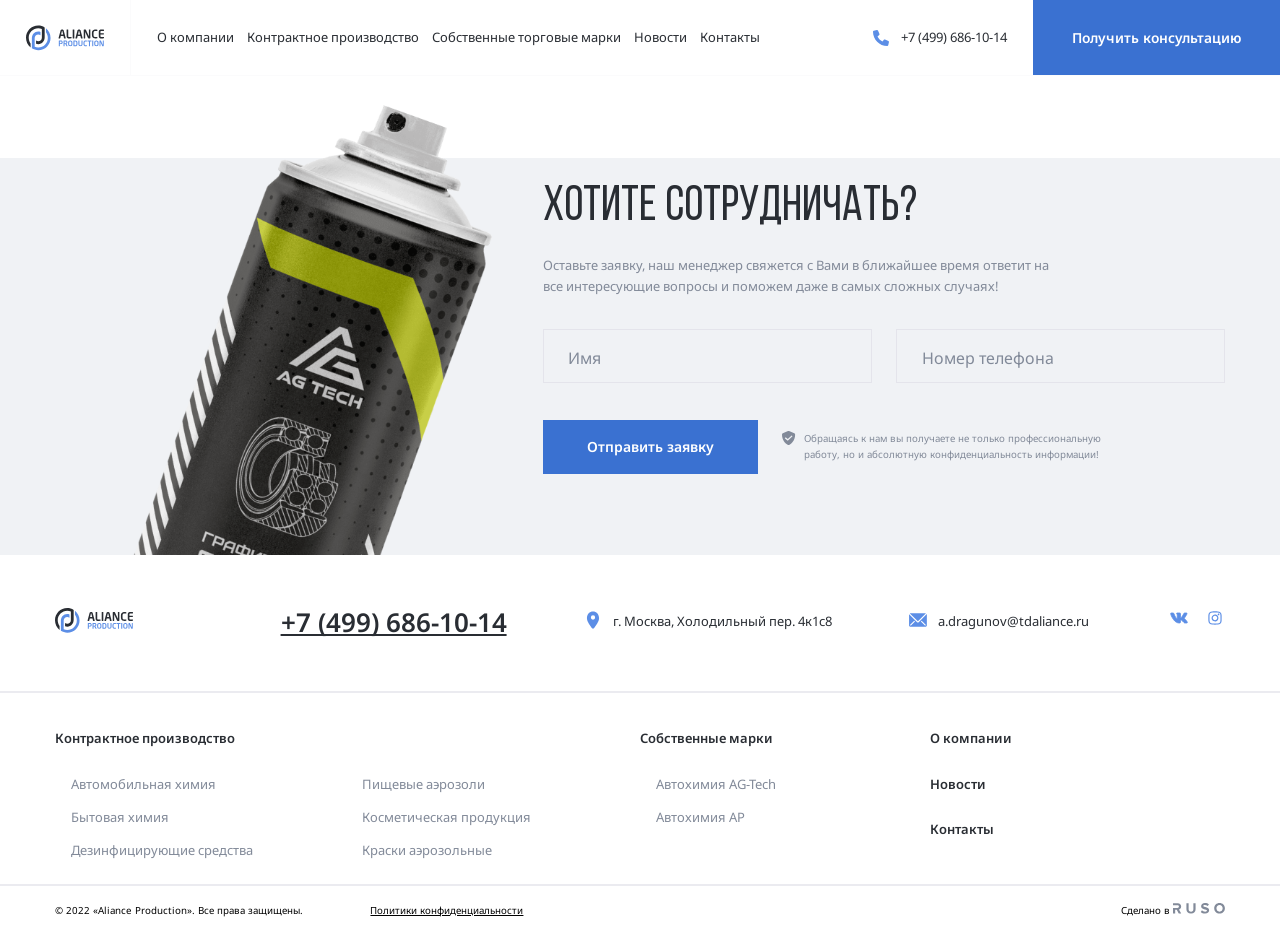
==== about.html @ 82297376 "add: about html" ====
<!DOCTYPE html>
<html lang="ru">
  <head>
    <meta charset="UTF-8" />
    <meta name="viewport" content="width=device-width, initial-scale=1.0" />
    <link rel="preconnect" href="https://fonts.googleapis.com" />
    <link rel="preconnect" href="https://fonts.gstatic.com" crossorigin />
    <link
      href="https://fonts.googleapis.com/css2?family=Noto+Sans:ital,wght@0,100..900;1,100..900&display=swap"
      rel="stylesheet"
    />
    <link rel="stylesheet" href="./css/swiper-bundle.min.css" />
    <link rel="stylesheet" href="./css/normalize.css" />
    <link rel="stylesheet" href="./css/style.css" />
    <title>О компании - Aliance Production</title>
  </head>
  <body>
    <div class="mobile-menu">
      <ul class="mobile-menu-nav">
        <li class="mobile-menu-nav-item">
          <a href="#" class="mobile-menu-link">О компании</a>
        </li>
        <li class="mobile-menu-nav-item">
          <a href="#" class="mobile-menu-link">Контрактное производство</a>
          <ul class="mobile-submenu">
            <li class="mobile-submenu-item">
              <a class="mobile-submenu-link" href="#">Автомобильная химия</a>
            </li>
            <li class="mobile-submenu-item">
              <a class="mobile-submenu-link" href="#">Бытовая химия</a>
            </li>
            <li class="mobile-submenu-item">
              <a class="mobile-submenu-link" href="#"
                >Дезинфицирующие средства</a
              >
            </li>
            <li class="mobile-submenu-item">
              <a class="mobile-submenu-link" href="#">Пищевые аэрозоли</a>
            </li>
            <li class="mobile-submenu-item">
              <a class="mobile-submenu-link" href="#"
                >Косметическая продукция</a
              >
            </li>
            <li class="mobile-submenu-item">
              <a class="mobile-submenu-link" href="#">Краски аэрозольные</a>
            </li>
          </ul>
        </li>
        <li class="mobile-menu-nav-item">
          <a href="#" class="mobile-menu-link">Собственные торговые марки</a>
          <ul class="mobile-submenu">
            <li class="mobile-submenu-item">
              <a class="mobile-submenu-link" href="#">Автохимия AG-Tech</a>
            </li>
            <li class="mobile-submenu-item">
              <a class="mobile-submenu-link" href="#">Автохимия AP</a>
            </li>
          </ul>
        </li>
        <li class="mobile-menu-nav-item">
          <a href="#" class="mobile-menu-link">Новости</a>
        </li>
        <li class="mobile-menu-nav-item">
          <a href="#" class="mobile-menu-link">Контакты</a>
        </li>
      </ul>
      <a href="tel:+74996861014" class="mobile-phone">+7 (499) 686-10-14</a>
      <div class="mobile-info">
        <svg class="phone-icon" width="24" height="24">
          <use xlink:href="./img/sprite.svg#PlacemarkFill"></use>
        </svg>
        <address class="mobile-info-address">
          г. Москва, Холодильный пер. 4к1с8
        </address>
      </div>
      <div class="mobile-info">
        <svg class="phone-icon" width="24" height="24">
          <use xlink:href="./img/sprite.svg#EmailSolid"></use>
        </svg>
        <a href="mailto:a.dragunov@tdaliance.ru" class="mobile-info-email">
          a.dragunov@tdaliance.ru
        </a>
      </div>
      <div class="mobile-social">
        <a href="#"
          ><svg class="phone-icon" width="24" height="24">
            <use xlink:href="./img/sprite.svg#vk"></use>
          </svg>
        </a>
        <a href="#"
          ><svg class="phone-icon" width="24" height="24">
            <use xlink:href="./img/sprite.svg#instagram"></use>
          </svg>
        </a>
      </div>
    </div>
    <nav class="navbar navbar-light">
      <a href="#" class="mobile-menu-toggle">
        <div class="mobile-menu-line"></div>
        <div class="mobile-menu-line"></div>
        <div class="mobile-menu-line"></div>
      </a>
      <a href="./" class="header-logo">
        <svg class="logo-svg logo-light">
          <use href="./img/sprite.svg#logo-light"></use>
        </svg>
        <svg class="logo-svg logo-dark">
          <use href="./img/sprite.svg#logo"></use>
        </svg>
      </a>
      <ul class="header-nav">
        <li class="header-nav-item">
          <a href="/about.html" class="header-nav-link">О компании</a>
        </li>
        <li class="header-nav-item">
          <a href="#" class="header-nav-link">Контрактное производство</a>
        </li>
        <li class="header-nav-item">
          <a href="#" class="header-nav-link">Собственные торговые марки</a>
        </li>
        <li class="header-nav-item">
          <a href="#" class="header-nav-link">Новости</a>
        </li>
        <li class="header-nav-item">
          <a href="#" class="header-nav-link">Контакты</a>
        </li>
      </ul>
      <div class="header-phone">
        <svg class="phone-icon" width="24" height="24">
          <use xlink:href="./img/sprite.svg#phone"></use>
        </svg>
        <a href="tel:+74996861014" class="header-phone-link"
          >+7 (499) 686-10-14</a
        >
      </div>
      <!-- /.header-phone -->
      <button class="navbar-button button" data-toggle="modal">
        <svg class="button-icon" width="24" height="24">
          <use xlink:href="./img/sprite.svg#phone"></use>
        </svg>
        <span class="button-text">Получить консультацию</span>
      </button>
    </nav>
    <!-- /.navbar -->
    <section class="cta">
      <div class="bg-grey section-cta">
        <img src="./img/cta.png" alt="spray" class="cta-image" />
        <div class="cta-form-wrapper container">
          <form action="#" class="cta-form">
            <h2 class="section-title cta-form-title">Хотите сотрудничать?</h2>
            <p class="cta-form-text">
              Оставьте заявку, наш менеджер свяжется с Вами в ближайшее время
              ответит на все интересующие вопросы и поможем даже в самых сложных
              случаях!
            </p>
            <div class="input-group-wrapper">
              <div class="input-group">
                <input
                  id="user-name"
                  type="text"
                  class="input"
                  placeholder=" "
                />
                <label class="input-group-label" for="user-name">Имя</label>
              </div>
              <div class="input-group">
                <input
                  id="user-phone"
                  type="tel"
                  class="input"
                  placeholder=" "
                />
                <label class="input-group-label" for="user-phone"
                  >Номер телефона</label
                >
              </div>
            </div>
            <!-- /.input-group-wrapper -->
            <div class="cta-form-footer">
              <button type="submit" class="button cta-form-button">
                Отправить заявку
              </button>
              <div class="notify">
                <svg class="notify-icon" width="14" height="14">
                  <use xlink:href="./img/sprite.svg#shield"></use>
                </svg>
                <p class="notify-text">
                  Обращаясь к нам вы получаете не только профессиональную
                  работу, но и абсолютную конфиденциальность информации!
                </p>
              </div>
            </div>
            <!-- /.cta-form-footer -->
          </form>
        </div>
        <!-- /.cta-form-wrapper -->
      </div>
    </section>
    <footer class="footer">
      <div class="container">
        <div class="footer-top">
          <svg class="logo-svg footer-logo">
            <use href="./img/sprite.svg#logo"></use>
          </svg>
          <a href="tel:+74996861014" class="footer-phone">+7 (499) 686-10-14</a>
          <div class="footer-info">
            <svg class="phone-icon" width="20" height="20">
              <use xlink:href="./img/sprite.svg#PlacemarkFill"></use>
            </svg>
            <address class="footer-info-address">
              г. Москва, Холодильный пер. 4к1с8
            </address>
          </div>
          <div class="footer-info">
            <svg class="phone-icon" width="20" height="20">
              <use xlink:href="./img/sprite.svg#EmailSolid"></use>
            </svg>
            <a href="mailto:a.dragunov@tdaliance.ru" class="footer-info-email">
              a.dragunov@tdaliance.ru
            </a>
          </div>
          <div class="footer-social">
            <a href="#" class="footer-social-link">
              <svg class="footer-social-icon" width="20" height="20">
                <use xlink:href="./img/sprite.svg#vk"></use>
              </svg>
            </a>
            <a href="#" class="footer-social-link">
              <svg class="footer-social-icon" width="20" height="20">
                <use xlink:href="./img/sprite.svg#instagram"></use>
              </svg>
            </a>
          </div>
        </div>
      </div>
      <hr color="#ebebf0" class="footer-separator" />
      <div class="container">
        <div class="footer-bottom">
          <div class="footer-menu-wrapper">
            <h2 class="footer-menu-title">Контрактное производство</h2>
            <ul class="footer-menu-list footer-menu-column-2">
              <li class="footer-menu-item">
                <a href="#" class="footer-menu-link">Автомобильная химия</a>
              </li>
              <li class="footer-menu-item">
                <a href="#" class="footer-menu-link">Бытовая химия</a>
              </li>
              <li class="footer-menu-item">
                <a href="#" class="footer-menu-link"
                  >Дезинфицирующие средства</a
                >
              </li>
              <li class="footer-menu-item">
                <a href="#" class="footer-menu-link">Пищевые аэрозоли</a>
              </li>
              <li class="footer-menu-item">
                <a href="#" class="footer-menu-link">Косметическая продукция</a>
              </li>
              <li class="footer-menu-item">
                <a href="#" class="footer-menu-link">Краски аэрозольные</a>
              </li>
            </ul>
          </div>
          <!-- /.footer-menu-wrapper -->
          <div class="footer-menu-wrapper">
            <h2 class="footer-menu-title">Собственные марки</h2>
            <ul class="footer-menu-list">
              <li class="footer-menu-item">
                <a href="#" class="footer-menu-link">Автохимия AG-Tech</a>
              </li>
              <li class="footer-menu-item">
                <a href="#" class="footer-menu-link">Автохимия AP</a>
              </li>
            </ul>
          </div>
          <!-- /.footer-menu-wrapper -->
          <div class="footer-menu-wrapper">
            <ul class="footer-menu-list">
              <li class="footer-menu-item">
                <a href="#" class="footer-menu-link footer-menu-link-bold"
                  >О компании</a
                >
              </li>
              <li class="footer-menu-item">
                <a href="#" class="footer-menu-link footer-menu-link-bold"
                  >Новости</a
                >
              </li>
              <li class="footer-menu-item">
                <a href="#" class="footer-menu-link footer-menu-link-bold"
                  >Контакты</a
                >
              </li>
            </ul>
          </div>
          <!-- /.footer-menu-wrapper -->
        </div>
      </div>
      <hr color="#ebebf0" class="footer-separator" />
      <div class="container">
        <div class="footer-underline">
          <div class="footer-legal">
            <p class="footer-copyright">
              &copy; 2022 «Aliance Production». Все права защищены.
            </p>
            <a href="#" class="footer-policy">Политики конфиденциальности</a>
          </div>
          <!-- /.footer-legal -->
          <div class="footer-author">
            <span class="made-in">Сделано в</span>
            <svg class="notify-icon" width="52" height="11">
              <use xlink:href="./img/sprite.svg#Ruso"></use>
            </svg>
          </div>
        </div>
      </div>
    </footer>
    <div class="modal">
      <div class="modal-dialog">
        <h2 class="modal-title">Есть вопросы?</h2>
        <a href="#" class="modal-close" data-toggle="modal">
          <svg class="close-icon" width="24" height="24">
            <use href="./img/sprite.svg#close"></use>
          </svg>
        </a>
        <p class="modal-text">
          Оставьте заявку, наш менеджер свяжется с Вами в ближайшее время
          ответит на все интересующие вопросы и поможем даже в самых сложных
          случаях!
        </p>
        <form action="#" class="modal-form">
          <div class="input-group-wrapper input-group-vertical">
            <div class="input-group modal-input-group">
              <input
                id="modal-user-name"
                type="text"
                class="input modal-input"
                placeholder=" "
              />
              <label
                class="input-group-label modal-input-label"
                for="modal-user-name"
                >Имя</label
              >
            </div>
            <div class="input-group modal-input-group">
              <input
                id="modal-user-phone"
                type="tel"
                class="input modal-input"
                placeholder=" "
              />
              <label
                class="input-group-label modal-input-label"
                for="modal-user-phone"
                >Номер телефона</label
              >
            </div>
          </div>
          <!-- /.input-group-wrapper -->
          <div class="modal-form-footer">
            <button type="submit" class="button modal-form-button">
              Отправить заявку
            </button>
            <div class="notify">
              <svg class="notify-icon" width="14" height="14">
                <use xlink:href="./img/sprite.svg#shield"></use>
              </svg>
              <p class="notify-text">
                Обращаясь к нам вы получаете не только профессиональную работу,
                но и абсолютную конфиденциальность информации!
              </p>
            </div>
          </div>
          <!-- /.cta-form-footer -->
        </form>
      </div>
    </div>
    <script src="./js/swiper-bundle.min.js"></script>
    <script src="./js/main.js"></script>
  </body>
</html>
---- css/style.css ----
* {
  box-sizing: border-box;
}

html {
  font-size: 16px;
}

@font-face {
  font-family: "Bebas Neue";
  src: url("../fonts/BebasNeueRegular.woff") format("woff");
  font-weight: normal;
  font-style: normal;
}

body {
  font-family: "Noto Sans", sans-serif;
}

.mobile-menu {
  display: none;
}

.container {
  max-width: 90rem;
  margin: auto;
}

.navbar {
  height: 5.875rem;
  width: 100%;
  left: 0;
  top: 0;
  z-index: 2;
  display: flex;
  align-items: center;
  color: #ffffff;
  position: fixed;
  border-bottom: 1px solid rgba(235, 235, 240, 0.2);
  transition: background-color 0.2s, height 0.2s;
}

.navbar-light {
  background-color: #ffffff;
  color: #292d33;
}
.navbar-light .logo-light {
  display: none;
}
.navbar-light .logo-dark {
  display: block;
}

.navbar-scroll {
  height: 4.625rem;
}
.phone-icon {
  fill: #5c8ee6;
}

.logo-dark {
  display: none;
}

.logo-svg {
  width: 8.75rem;
  height: 2.75rem;
}

.navbar-light .header-logo-path {
  fill: #292d33;
}
.header {
  padding-top: 5.875rem;
}

.header-image {
  background-image: url("../img/header-bg.png");
  background-size: cover;
  background-repeat: no-repeat;
  background-position: top;
  position: relative;
}

.header-image::before {
  content: "";
  position: absolute;
  background: rgba(41, 45, 51, 0.75);
  top: 0;
  left: 0;
  width: 100%;
  height: 100%;
  z-index: 0;
}
.header-logo {
  display: flex;
  align-items: center;
  padding: 0 3.125rem;
  border-right: 1px solid rgba(235, 235, 240, 0.2);
  height: 100%;
}

.header-nav {
  display: flex;
  align-items: center;
  height: 100%;
  flex-basis: 100%;
  list-style: none;
  padding: 0;
  padding-left: 3.125rem;
  margin: 0;
}

.header-nav-item {
  height: 100%;
  display: flex;
  align-items: center;
}

.header-nav-item:not(:last-child) {
  margin-right: 4%;
}

.header-nav-link {
  display: flex;
  align-items: center;
  height: 100%;
  text-decoration: none;
  font-size: 1rem;
  color: inherit;
  position: relative;
}

.header-nav-link:after {
  content: "";
  width: 0px;
  height: 2px;
  position: absolute;
  bottom: -1px;
  background-color: #5c8ee6;
  transition: width 0.2s;
  right: 0;
  left: auto;
}

.header-nav-link:hover::after {
  width: 100%;
  right: auto;
  left: 0;
}

.header-phone {
  display: flex;
  flex-shrink: 0;
  align-items: center;
  gap: 0.625rem;
  margin-right: 3.125rem;
}

.header-phone-link {
  color: inherit;
  text-decoration: none;
  font-size: 1rem;
}

.button {
  padding: 1.625rem 3.75rem;
  display: inline-block;
  font-weight: 600;
  font-size: 1.0625rem;
  line-height: 160%;
  color: #ffffff;
  background: #3a71d1;
  border: none;
  cursor: pointer;
}

.navbar-button {
  height: 100%;
  width: 19rem;
  flex-shrink: 0;
  padding: 1.5625rem 0;
}

.navbar-button .button-icon {
  display: none;
}

.header-button {
  padding: 1.5625rem 3.5625rem;
  height: 100%;
}

.separator {
  width: 8.375rem;
  height: 2px;
  background: #5c8ee5;
}

.header-content {
  padding-top: 9.375rem;
  position: relative;
  z-index: 1;
  color: #ffffff;
}

.header-title {
  max-width: 63.75rem;
  font-family: "Bebas Neue";
  font-weight: 400;
  font-size: 5rem;
  line-height: 120%;
  margin: 1.5625rem 0 2.3125rem;
}

.header-text {
  max-width: 45rem;
  font-weight: 400;
  font-size: 1rem;
  line-height: 160%;
  margin-bottom: 3.125rem;
}

.header-features {
  display: flex;
  min-height: 10.5rem;
  padding: 0;
  margin-top: 6.25rem;
  list-style: none;
  color: #ffffff;
  position: relative;
}

.header-features-item {
  padding: 1.75rem 3.125rem;
  height: auto;
  width: 18rem;
  border: 1px solid rgba(235, 235, 240, 0.2);
}

.header-features-text {
  font-weight: 400;
  font-size: 1.18rem;
  line-height: 160%;
  margin-bottom: 0;
  margin-top: 1.125rem;
  margin-right: 0.3125rem;
}

.slider-buttons {
  display: none;
  height: 44px;
}

.slider-button-prev,
.slider-button-next {
  height: 100%;
  flex-basis: 50%;
  border: 1px solid rgba(235, 235, 240, 0.2);
  display: flex;
  align-items: center;
  justify-content: center;
  cursor: pointer;
}

.swiper {
  display: flex;
  flex-direction: column;
}

.primary-button-prev,
.primary-button-next {
  height: 100%;
  width: 80px;
  display: flex;
  align-items: center;
  justify-content: center;
  cursor: pointer;
  background: #5c8ee5;
}

.primary-buttons-wrapper {
  display: flex;
  height: 60px;
  justify-content: flex-end;
}
.steps-buttons {
  display: none;
}

.section {
  margin-top: 5.8125rem;
  margin-bottom: 9.375rem;
}

.section-title {
  margin-top: 1.5625rem;
  font-family: "Bebas Neue";
  color: #292d33;
  font-size: 3.75rem;
  font-weight: 400;
  line-height: 120%;
}

.steps {
  display: flex;
  padding: 0;
  list-style: none;
  gap: 1.875rem;
}

.steps-item {
  max-width: 20.625rem;
  padding: 0 2.0625rem 0 0;
}

.steps-num {
  display: flex;
  align-items: center;
  font-family: "Bebas Neue";
  color: #5c8ee5;
  font-size: 3rem;
  line-height: 120%;
}

.steps-num::after {
  content: "";
  height: 1px;
  background: #ebebf0;
  width: 100%;
  margin-left: 1.875rem;
}

.steps-title {
  margin-top: 2.1875rem;
  margin-bottom: 0.625rem;
  font-weight: 400;
  font-size: 1.75rem;
  line-height: 160%;
  color: #292d33;
}

.steps-text {
  margin-bottom: 1.25rem;
  font-size: 1rem;
  line-height: 160%;
  color: #828a99;
}

.button-link {
  display: flex;
  align-items: center;
  text-decoration: none;
  font-weight: 600;
  font-size: 1rem;
  line-height: 160%;
  color: #5c8ee5;
}

.button-link::before {
  content: "";
  height: 1px;
  width: 40px;
  background: #5c8ee5;
  margin-right: 1.25rem;
  transition: width 0.2s;
}

.button-link:hover:before {
  width: 60px;
}

.cards {
  display: flex;
  flex-wrap: wrap;
}

.card {
  text-decoration: none;
  flex-basis: 33%;
  border: 1px solid #ebebf0;
  position: relative;
  transition: border 0.2s;
}

.card:hover .card-title {
  color: #5c8ee6;
}

.card:hover {
  border-color: #5c8ee6;
}

.card-content {
  padding: 2.5rem 3.125rem;
}

.card-image {
  position: absolute;
  bottom: 0;
  right: 0;
  z-index: 0;
  width: 90%;
}

.card-title {
  font-weight: 400;
  font-size: 1.75rem;
  line-height: 160%;
  color: #292d33;
  margin-top: 0;
  margin-bottom: 0.625rem;
  transition: color 0.2s;
}

.card-text {
  font-size: 1rem;
  line-height: 160%;
  color: #828a99;
  margin-bottom: 24.625rem;
}

.brand-cards {
  display: flex;
}

.brand-card {
  display: grid;
  grid-template-columns: 180px 1fr;
  grid-template-rows: auto 2fr;
  grid-column-gap: 3.125rem;
  grid-template-areas:
    "logo title title"
    "logo text text";
  text-decoration: none;
  flex-basis: 50%;
  padding: 3.125rem;
  border: 1px solid #ebebf0;
  transition: border 0.2s;
}

.brand-card:hover .brand-card-title {
  color: #5c8ee6;
}

.brand-card:hover {
  border-color: #5c8ee6;
}
.brand-card:hover .brand-card-svg {
  fill: #5c8ee6;
}

.brand-card-title {
  grid-area: title;
  margin: 0;
  font-weight: 400;
  font-size: 1.75rem;
  line-height: 160%;
  color: #292d33;
  transition: color 0.2s;
}

.brand-card-text {
  grid-area: text;
  margin: 0;
  margin-top: 0.625rem;
  font-size: 1rem;
  line-height: 160%;
  color: #828a99;
}

.brand-card-svg {
  width: 100%;
  fill: #828a99;
  grid-area: logo;
}

.founder {
  position: relative;
  padding-top: 63px;
  padding-bottom: 2rem;
  min-height: 41.25rem;
}

.founder-photo {
  position: absolute;
  left: 0;
  top: 0;
  width: 40%;
  height: 100%;
  object-fit: cover;
}

.founder-content {
  max-width: 45rem;
}

.founder-content-wrapper {
  display: flex;
  justify-content: flex-end;
}

.founder-text {
  color: #828a99;
  font-weight: 400;
  font-size: 1rem;
  line-height: 160%;
}
.clients-wrapper {
  display: flex;
  gap: 3.125rem;
}

.clients-content {
  flex-basis: 50%;
}
.clients-list {
  list-style: none;
  padding: 0;
  columns: 2 auto;
}
.clients-list-item {
  display: flex;
  align-items: center;
  gap: 1.25rem;
  font-weight: 400;
  font-size: 1rem;
  line-height: 160%;
  color: #292d33;
  padding: 0.625rem;
}
.clients-logo-list {
  display: flex;
  flex-wrap: wrap;
  flex-shrink: 10;
}
.clients-logo-item {
  flex-basis: 33%;
  border: 1px solid #ebebf0;
  display: flex;
  align-items: center;
  justify-content: center;
  padding: 1rem;
}
.clients-logo {
  max-width: 100%;
  width: 70px;
  height: 70px;
  filter: grayscale(100%);
  transition: filter 0.2s ease;
  cursor: pointer;
}
.clients-logo:hover {
  filter: grayscale(0%);
}
.blog-card {
  display: flex;
  position: relative;
  min-height: 25rem;
  flex-direction: column;
  text-decoration: none;
  color: #ffffff;
  justify-content: flex-end;
  padding: 3.125rem;
}
.blog-card::before {
  content: "";
  position: absolute;
  width: 100%;
  height: 100%;
  left: 0;
  top: 0;
  background: rgba(41, 45, 51, 0.6);
  z-index: -1;
}
.blog-card-image {
  position: absolute;
  left: 0;
  top: 0;
  width: 100%;
  height: 100%;
  object-fit: cover;
  z-index: -2;
}
.blog-card-title {
  font-style: normal;
  font-weight: 400;
  font-size: 1.75rem;
  line-height: 160%;
  margin-top: 0;
  margin-bottom: 10px;
}
.blog-card-text {
  font-weight: 400;
  font-size: 1rem;
  line-height: 160%;
  margin: 0;
}
.blog-slider-footer {
  display: flex;
  align-items: center;
  margin-top: 1.875rem;
  justify-content: space-between;
}
.bg-grey {
  background: #f0f2f5;
}
.section-cta {
  position: relative;
  padding-top: 6.25rem;
  margin-top: 12.175rem;
  padding-bottom: 6.25rem;
}
.cta-image {
  position: absolute;
  bottom: 0;
  left: 0;
  max-width: 45rem;
  width: 50%;
}

.cta-form-wrapper {
  display: flex;
  justify-content: flex-end;
}
.cta-form {
  max-width: 52.5rem;
}
.cta-form-title {
  margin-bottom: 0;
}
.cta-form-text {
  font-weight: 400;
  font-size: 1rem;
  line-height: 160%;
  color: #828a99;
  margin-top: 1.375rem;
  margin-bottom: 2.5rem;
  max-width: 40rem;
}
.input-group-wrapper {
  display: flex;
  gap: 1.875rem;
}
.input-group {
  position: relative;
  height: 4.125rem;
  width: 840px;
  flex-grow: 1;
  background-color: #f0f2f5;
}
.input {
  width: 100%;
  height: 100%;
  position: absolute;
  top: 0;
  left: 0;
  padding: 1.25rem 1.875rem;
  border: 1px solid #e4e4eb;
  background-color: inherit;
}
.input-group-label {
  position: absolute;
  cursor: text;
  top: 1.5rem;
  left: 1.975rem;
  font-weight: 400;
  font-size: 16px;
  color: #828a99;
  transition: top 0.2s, left 0.2s, font-size 0.2s;
}
.input:focus {
  border: 1px solid #5c8ee6;
  outline: 0;
}
.input:focus ~ .input-group-label,
.input:not(:placeholder-shown).input:not(:focus) ~ .input-group-label {
  top: -0.5rem;
  left: 1.25rem;
  font-size: 0.625rem;
  background-color: inherit;
  padding: 0 10px;
}
.cta-form-footer {
  display: flex;
  margin-top: 2.875rem;
  gap: 1.875rem;
  align-items: center;
}
.cta-form-button {
  flex-shrink: 0;
  padding: 1.2rem 3.4rem;
  font-size: 14px;
}
.notify {
  display: flex;
  align-items: flex-start;
  gap: 0.625rem;
}
.notify-icon {
  flex-shrink: 0;
}
.notify-text {
  max-width: 23.75rem;
  margin: 0;
  font-weight: 400;
  font-size: 0.75rem;
  line-height: 160%;
  color: #828a99;
}
.footer-top {
  padding-top: 3.125rem;
  padding-bottom: 3.125rem;
  display: flex;
  align-items: center;
  justify-content: space-between;
}
.footer-logo {
  width: 12.5rem;
  height: 3.75rem;
}
.footer-info {
  display: flex;
  align-items: center;
  text-decoration: none;
  font-style: normal;
  color: #292d33;
  gap: 10px;
}
.footer-info-address,
.footer-info-email {
  font-style: inherit;
  text-decoration: inherit;
  color: inherit;
  padding-top: 3px;
}
.footer-phone {
  font-weight: 600;
  font-size: 2rem;
  line-height: 160%;
  text-decoration: underline;
  text-decoration-skip-ink: none;
  color: #292d33;
  margin-left: 5.5rem;
  margin-top: 0.375rem;
}

.footer-info-email {
  padding-right: 0.3rem;
}
.footer-social {
  display: flex;
  gap: 1.25rem;
}
.footer-social-link {
  text-decoration: none;
}
.footer-separator {
  color: #ebebf0;
  background-color: #ebebf0;
}
.footer-bottom {
  padding-top: 2.2rem;
  padding-bottom: 0.4rem;
  display: flex;
}
.footer-menu-title {
  margin-top: 0;
  margin-bottom: 1.875rem;
  font-style: normal;
  font-weight: 600;
  font-size: 1rem;
  line-height: 160%;
  color: #292d33;
}
.footer-menu-list {
  margin: 0;
  padding-left: 1.25rem;
  list-style-type: none;
}
.footer-menu-column-2 {
  columns: 20rem auto;
  min-width: 45rem;
}
.footer-menu-link {
  text-decoration: none;
  color: #828a99;
  font-weight: 400;
  font-size: 1rem;
  line-height: 160%;
  margin-bottom: 0.9375rem;
  display: block;
}
.footer-menu-link-bold {
  font-weight: 600;
  font-size: 1rem;
  line-height: 160%;
  color: #292d33;
  margin-bottom: 1.875rem;
}
.footer-menu-wrapper:last-child {
  margin-left: 10.6rem;
}
.footer-wrapper {
  padding-top: 1.25rem;
  padding-bottom: 1.25rem;
  font-style: normal;

  color: #828a99;
}
.footer-wrapper,
.footer-legal,
.footer-underline {
  display: flex;
  align-items: center;
  justify-content: space-between;
  gap: 5.1875rem;
}
.footer-copyright,
.footer-policy,
.footer-author {
  font-weight: 400;
  font-size: 0.75rem;
  line-height: 160%;
  color: inherit;
}
.modal {
  opacity: 0;
  visibility: hidden;
  transform: translateX(-100%);
  position: fixed;
  top: 0;
  left: 0;
  width: 100%;
  height: 100%;
  background-color: rgba(40, 45, 51, 0.5);
  z-index: 10;
  display: flex;
}
.modal.is-open {
  transform: translateX(0);
  visibility: visible;
  opacity: 1;
}
.modal.is-open .modal-dialog {
  transform: translateY(0);
  opacity: 1;
}
.modal-dialog {
  background-color: #ffffff;
  margin: auto;
  max-width: 28.75rem;
  padding: 2.5rem 3.125rem;
  position: relative;
  transform: translateY(-10%);
  opacity: 0;
  transition: transform 0.3s, opacity 0.3s;
}
.modal-close {
  display: block;
  position: absolute;
  top: 40px;
  right: 50px;
  width: 50px;
  height: 50px;
  display: flex;
  align-items: center;
  justify-content: center;
  border: 1px solid #ebebf0;
}
.modal-title {
  font-family: "Bebas Neue";
  font-style: normal;
  font-weight: 400;
  font-size: 3rem;
  line-height: 120%;
  color: #292d33;
  margin-top: 0;
  margin-bottom: 20px;
}
.modal-text {
  font-weight: 400;
  font-size: 1rem;
  line-height: 160%;
  color: #828a99;
  margin-bottom: 30px;
}
.input-group-vertical {
  display: flex;
  flex-direction: column;
}
.modal-input-group {
  width: auto;
  background-color: #ffffff;
}
.modal-form-footer {
  margin-top: 30px;
}
.modal-form-button {
  display: block;
  width: 100%;
  margin-bottom: 24px;
  padding: 1.1rem 3.75rem;
  font-size: 0.875rem;
}

@media (min-width: 1460px) and (max-width: 1920px) {
  html {
    font-size: 14px;
  }
}

@media (max-width: 1460px) {
  html {
    font-size: 13px;
  }
  .header-logo {
    padding: 2rem;
  }
  .logo-svg {
    max-width: 6rem;
  }
  .header-nav {
    padding-left: 2rem;
  }
  .header-nav-item:not(:last-child) {
    margin-right: 1rem;
  }
  .header-phone {
    margin-right: 2rem;
  }
  .cta-image {
    max-width: 40rem;
  }
  .section-cta {
    padding-top: 0;
  }
}

@media (max-width: 1200px) {
  .container {
    max-width: 70rem;
  }
  .header-phone {
    display: none;
  }
  .header-features {
    margin-bottom: 0;
  }
  .navbar {
    height: 5.8rem;
  }
  .navbar-button {
    padding-left: 2.3rem;
    padding-right: 2.3rem;
  }
  .slider-buttons {
    display: flex;
  }
  .card {
    flex-basis: 50%;
  }
  .brand-card {
    grid-template-columns: auto auto;
  }
  .founder-content {
    max-width: 35rem;
  }
  .clients-content {
    flex-basis: 60%;
  }
  .cta-image {
    max-width: 40rem;
  }
  .cta-form {
    max-width: 34rem;
  }
}

@media (max-width: 1024px) {
  html {
    font-size: 12px;
  }
  .container {
    max-width: 60rem;
  }
  .header-nav {
    display: none;
  }
  .header-logo {
    flex-grow: 1;
    justify-content: center;
  }
  .logo-svg {
    max-width: 10rem;
  }
  .header-text {
    font-size: 14px;
  }
  .mobile-menu-toggle {
    width: 80px;
    height: 100%;
    display: flex;
    flex-direction: column;
    justify-content: space-between;
    padding: 2.3rem 2.5rem;
    border-right: 1px solid rgba(235, 235, 240, 0.2);
  }
  .navbar-light .mobile-menu-line {
    background-color: #333333;
  }
  .mobile-menu-line {
    height: 1px;
    width: 100%;
    background-color: #ffffff;
    transition: transform 0.2s;
  }
  .mobile-menu-line:nth-child(2) {
    width: 80%;
  }
  .navbar-button {
    width: auto;
  }
  .navbar-button .button-text {
    display: none;
  }
  .navbar-button .button-icon {
    display: block;
    fill: #ffffff;
  }
  .mobile-menu {
    position: fixed;
    top: 0;
    right: 0;
    left: 0;
    bottom: 0;
    width: 100%;
    height: 100%;
    overflow: auto;
    z-index: 2;
    background-color: #ffffff;
    padding-top: 5rem;
    padding-left: 1.5rem;
    padding-right: 1.5rem;
  }
  .mobile-menu.is-open {
    display: block;
  }
  .mobile-menu-nav {
    list-style: none;
    padding: 0;
  }
  .mobile-menu-nav-item {
    padding-bottom: 2rem;
  }
  .mobile-menu-link {
    text-decoration: none;
    font-weight: 700;
    font-size: 14px;
    line-height: 160%;
    color: #292d33;
  }
  .mobile-submenu {
    list-style: none;
    padding: 0;
    padding-left: 1rem;
    margin-top: 1rem;
  }
  .mobile-submenu-item {
    display: block;
    margin-bottom: 10px;
  }
  .mobile-submenu-link {
    text-decoration: none;
    font-weight: 400;
    font-size: 14px;
    line-height: 160%;
    color: #828a99;
  }
  .mobile-phone {
    display: block;
    font-weight: 600;
    font-size: 20px;
    line-height: 160%;
    text-decoration: underline;
    text-decoration-skip-ink: none;
    color: #292d33;
    border-top: 1px solid #ebebf0;
    padding-top: 2rem;
    margin-bottom: 1.5rem;
  }
  .mobile-info {
    display: flex;
    align-items: center;
    gap: 1rem;
    margin-bottom: 1rem;
  }
  .mobile-info-address,
  .mobile-info-email {
    font-style: normal;
    font-weight: 400;
    font-size: 14px;
    line-height: 160%;
    color: #292d33;
    text-decoration: none;
  }
  .mobile-social {
    margin-top: 1.5rem;
    display: flex;
    gap: 15px;
  }
  .close-menu .mobile-menu-line:nth-child(2) {
    display: none;
  }
  .close-menu .mobile-menu-line:nth-child(1) {
    transform: rotate(45deg) translateY(9px);
  }
  .close-menu .mobile-menu-line:nth-child(3) {
    transform: rotate(-45deg) translateY(-9px);
  }
  .primary-buttons-wrapper {
    display: flex;
    height: 40px;
    width: 120px;
    margin-left: auto;
  }
  .primary-button-prev,
  .primary-button-next {
    width: 60px;
  }
  .arrows-steps {
    width: 30px;
  }
  .brand-cards {
    flex-direction: column;
  }
  .clients-wrapper {
    flex-direction: column;
  }
  .cta-image {
    max-width: 35rem;
    width: 40%;
  }
  .cta-form {
    max-width: 33rem;
  }
  .footer-phone {
    font-size: 1rem;
    margin-left: 2rem;
  }
  .footer-menu-column-2 {
    columns: 1;
    min-width: 30rem;
  }
}

@media (max-width: 768px) {
  .container {
    max-width: 40rem;
  }
  .header-title {
    font-size: 4rem;
  }
  .header-content {
    padding-top: 4rem;
  }
  .card {
    flex-basis: 100%;
  }
  .header-features {
    margin-top: 4.25rem;
  }
  .header-features-item {
    height: 11.75rem;
  }
  .founder-photo {
    position: relative;
    width: 100%;
    margin-bottom: 3.125rem;
  }
  .founder-content {
    width: 100%;
  }
  .cta-image {
    display: none;
  }
  .cta-form-wrapper {
    justify-content: center;
  }
  .footer-top {
    flex-wrap: wrap;
  }
  .footer-menu-column-2 {
    min-width: 20rem;
  }
}

@media (max-width: 576px) {
  .container {
    max-width: 90%;
  }
  .section {
    margin-top: 7.8rem;
  }
  .section-title {
    font-size: 36px;
  }
  .steps-num {
    font-size: 4rem;
  }
  .navbar-button {
    width: 80px;
  }
  .header-title {
    margin: 1.56rem 0 1.12rem;
  }
  .header-text {
    margin-bottom: 2.125rem;
  }
  .header-button {
    width: 100%;
    text-align: center;
    font-size: 14px;
    padding: 1.8rem 4rem;
  }
  .steps-slider {
    margin-top: -14px;
  }
  .steps-title {
    margin-top: 1.19rem;
  }
  .button-link {
    font-size: 1.2rem;
  }
  .card-content {
    padding: 1.5rem 3.125rem;
  }
  .brand-card {
    grid-template-areas:
      "logo title"
      "text text";
    padding: 1.125rem;
  }
  .brand-card-text {
    font-size: 14px;
  }
  .brand-card-svg {
    width: 57px;
  }
  .clients-list {
    columns: 1;
  }
  .clients-logo-item {
    flex-basis: 50%;
  }
  .blog-card-text {
    display: none;
  }
  .blog-card {
    min-height: 12.1875rem;
    height: 190px;
    display: flex;
    margin: 0;
    padding: 1rem;
  }
  .blog-card-title {
    font-style: normal;
    line-height: 130%;
  }
  .section-cta {
    padding-top: 2rem;
    padding-bottom: 4.25rem;
  }
  .input-group-wrapper {
    flex-direction: column;
  }
  .input-group {
    width: 100%;
  }
  .input {
    padding: 2.5rem 1.875rem;
  }
  .cta-form-button {
    width: 100%;
    padding: 1.72rem 3.4rem;
  }
  .cta-form-footer {
    flex-direction: column;
    gap: 2.5rem;
  }
  .cta-form-text {
    font-size: 14px;
  }
  .notify-text {
    font-size: 1rem;
  }
  .footer-top {
    padding-bottom: 1.7rem;
    flex-direction: column;
    align-items: flex-start;
    gap: 28px;
  }
  .footer-logo {
    width: 26.5rem;
    height: 3.75rem;
    max-width: 12.5rem;
  }
  .footer-phone {
    font-size: 28px;
  }
  .footer-bottom {
    flex-direction: column;
  }
  .footer-menu-title {
    font-size: 14px;
  }
  .footer-menu-list {
    margin-bottom: 20px;
  }
  .footer-menu-link {
    font-size: 14px;
    line-height: 144%;
  }
  .footer-menu-wrapper:last-child {
    margin: 0;
  }
  .footer-wrapper {
    flex-direction: column;
    align-items: flex-start;
  }
  .footer-legal,
  .footer-underline {
    flex-direction: column;
    align-items: flex-start;
    gap: 10px;
  }
  .footer-copyright,
  .footer-policy,
  .footer-author {
    font-size: 12px;
    margin: 0;
  }
  .modal-form-button {
    padding: 1.5rem 3.75rem;
    font-size: 14px;
  }
}
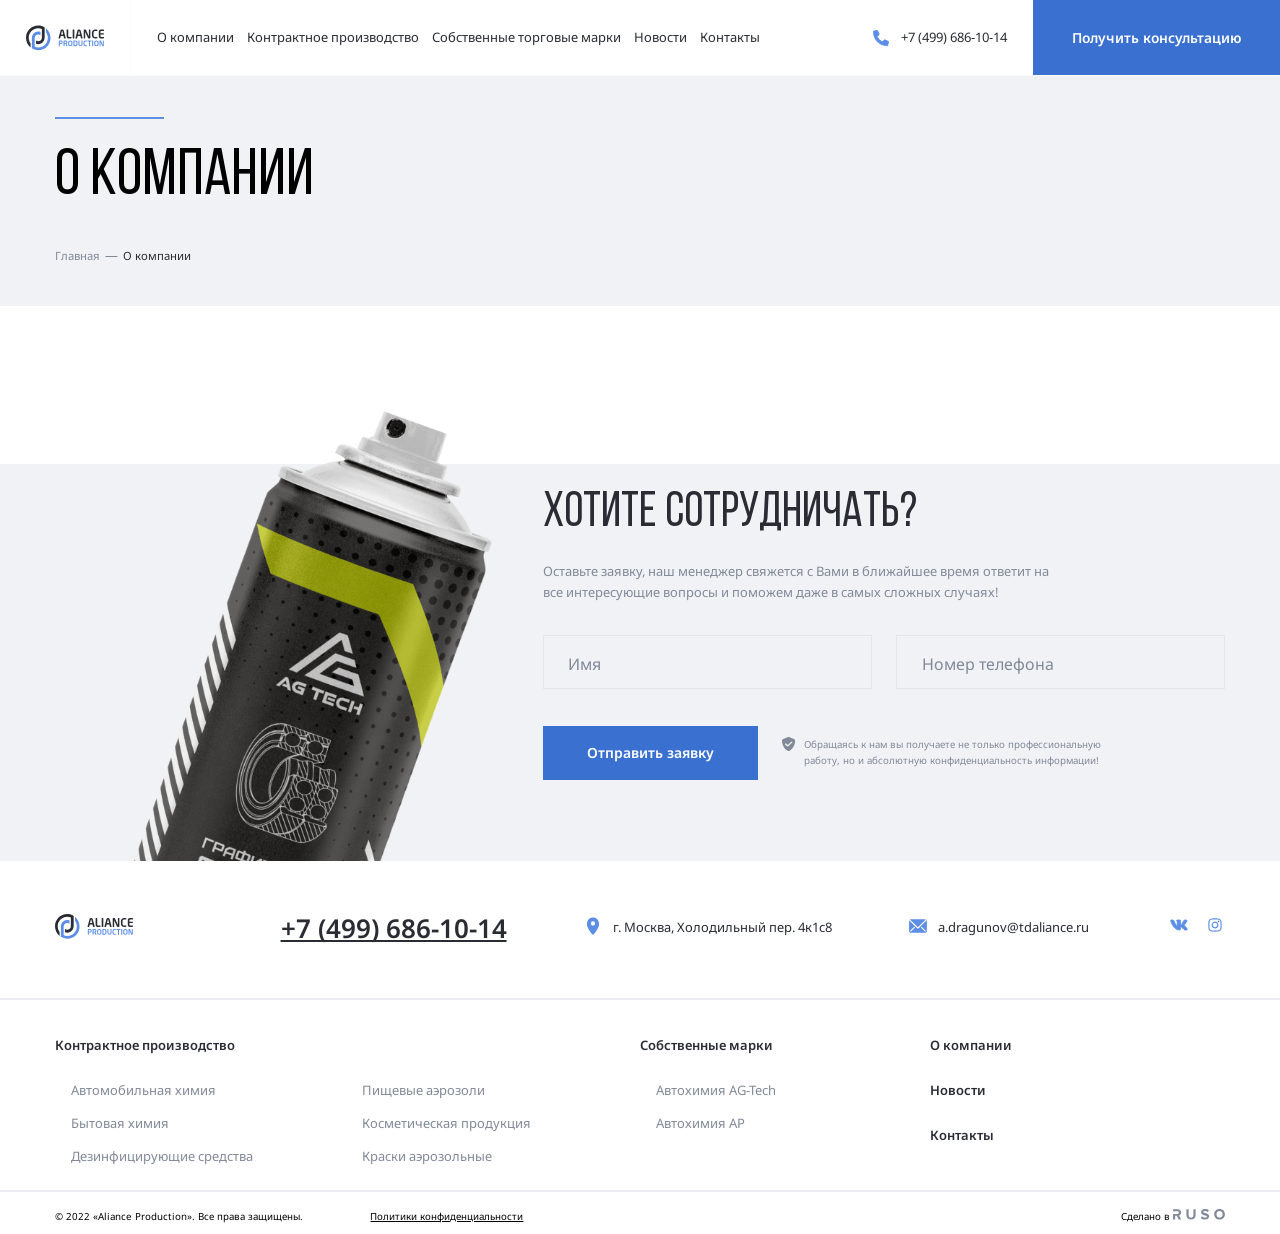
==== commit 1507eaf1: "add: header about" ====
--- a/about.html
+++ b/about.html
@@ -143,6 +143,23 @@
       </button>
     </nav>
     <!-- /.navbar -->
+    <header class="header-pages">
+      <div class="bg-grey">
+        <div class="container header-page">
+          <div class="separator"></div>
+          <h1 class="header-title">О компании</h1>
+          <nav aria-label="Хлебные крошки">
+            <ol class="breadcrumb">
+              <li><a href="/">Главная</a></li>
+              <li aria-current="page">
+                <span>О компании</span>
+              </li>
+            </ol>
+          </nav>
+        </div>
+      </div>
+    </header>
+    <!-- /.header-pages -->
     <section class="cta">
       <div class="bg-grey section-cta">
         <img src="./img/cta.png" alt="spray" class="cta-image" />
--- a/css/style.css
+++ b/css/style.css
@@ -902,6 +902,43 @@
   margin-bottom: 24px;
   padding: 1.1rem 3.75rem;
   font-size: 0.875rem;
+}
+.header-pages {
+  padding-top: 5.875rem;
+}
+.header-page {
+  padding-top: 3.125rem;
+  display: flex;
+  flex-direction: column;
+  justify-content: space-around;
+}
+.breadcrumb {
+  margin: 0;
+  margin-bottom: 3.125rem;
+  padding: 0;
+  list-style: none;
+  display: inline-flex;
+}
+.breadcrumb > li::after {
+  content: "—";
+  padding: 5px;
+  color: #828a99;
+}
+.breadcrumb > li:last-child::after {
+  content: none;
+}
+.breadcrumb > li > a {
+  font-size: 0.875rem;
+  line-height: 160%;
+  font-weight: 400;
+  color: #828a99;
+  text-decoration: none;
+}
+.breadcrumb > li > span {
+  font-size: 0.875rem;
+  font-weight: 400;
+  line-height: 160%;
+  color: #292d33;
 }
 
 @media (min-width: 1460px) and (max-width: 1920px) {
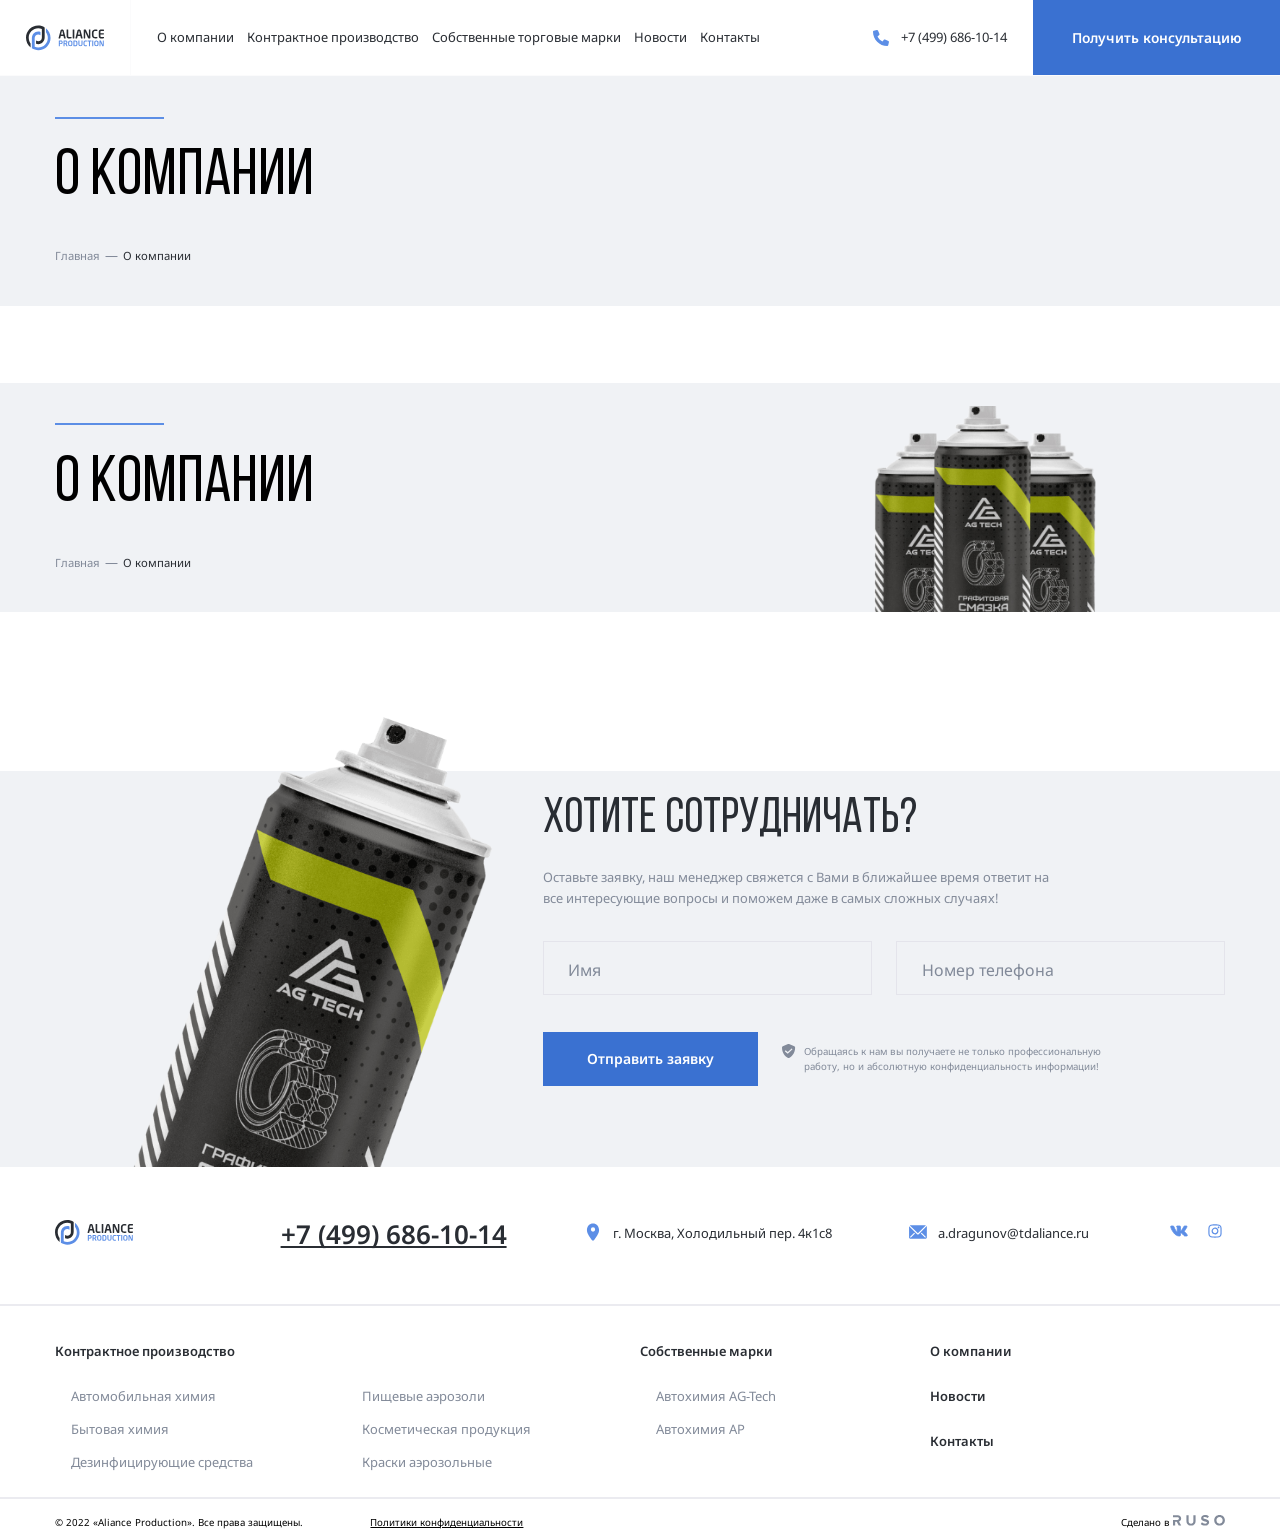
==== commit 154bd92a: "add: header page with image" ====
--- a/about.html
+++ b/about.html
@@ -145,6 +145,27 @@
     <!-- /.navbar -->
     <header class="header-pages">
       <div class="bg-grey">
+        <div class="container header-page">
+          <div class="separator"></div>
+          <h1 class="header-title">О компании</h1>
+          <nav aria-label="Хлебные крошки">
+            <ol class="breadcrumb">
+              <li><a href="/">Главная</a></li>
+              <li aria-current="page">
+                <span>О компании</span>
+              </li>
+            </ol>
+          </nav>
+        </div>
+      </div>
+    </header>
+    <header class="header-pages">
+      <div class="bg-grey-image">
+        <img
+          src="./img/avto-him-header.png"
+          alt="sprays"
+          class="header-page-image"
+        />
         <div class="container header-page">
           <div class="separator"></div>
           <h1 class="header-title">О компании</h1>
--- a/css/style.css
+++ b/css/style.css
@@ -940,6 +940,16 @@
   line-height: 160%;
   color: #292d33;
 }
+.bg-grey-image {
+  position: relative;
+  background-color: #f0f2f5;
+}
+.header-page-image {
+  position: absolute;
+  bottom: 0;
+  left: 75rem;
+  max-height: 90%;
+}
 
 @media (min-width: 1460px) and (max-width: 1920px) {
   html {
@@ -972,6 +982,9 @@
   .section-cta {
     padding-top: 0;
   }
+  .header-page-image {
+    left: 60rem;
+  }
 }
 
 @media (max-width: 1200px) {
@@ -1011,6 +1024,9 @@
   }
   .cta-form {
     max-width: 34rem;
+  }
+  .header-page-image {
+    left: 50rem;
   }
 }
 
@@ -1189,6 +1205,9 @@
     columns: 1;
     min-width: 30rem;
   }
+  .header-page-image {
+    left: 35rem;
+  }
 }
 
 @media (max-width: 768px) {
@@ -1229,6 +1248,9 @@
   }
   .footer-menu-column-2 {
     min-width: 20rem;
+  }
+  .header-page-image {
+    left: 25rem;
   }
 }
 
@@ -1381,4 +1403,7 @@
     padding: 1.5rem 3.75rem;
     font-size: 14px;
   }
-}
+  .header-page-image {
+    display: none;
+  }
+}
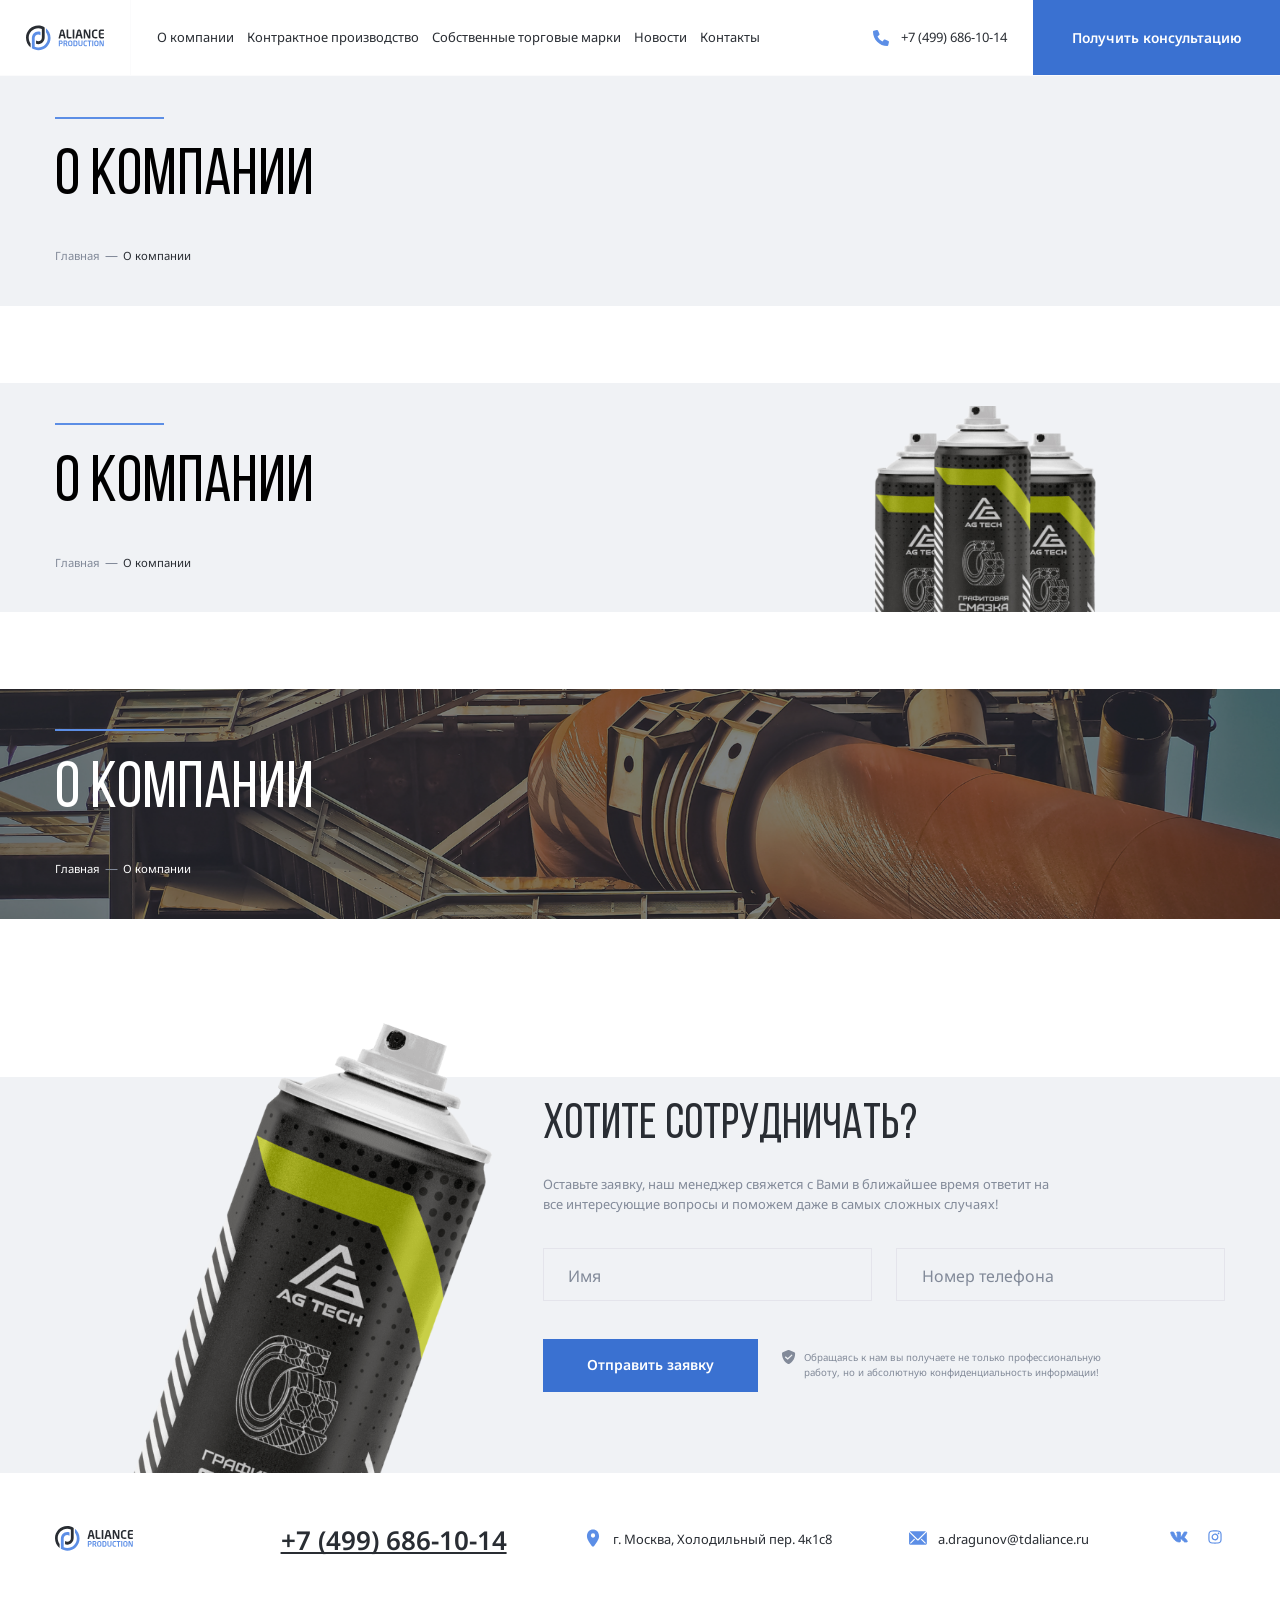
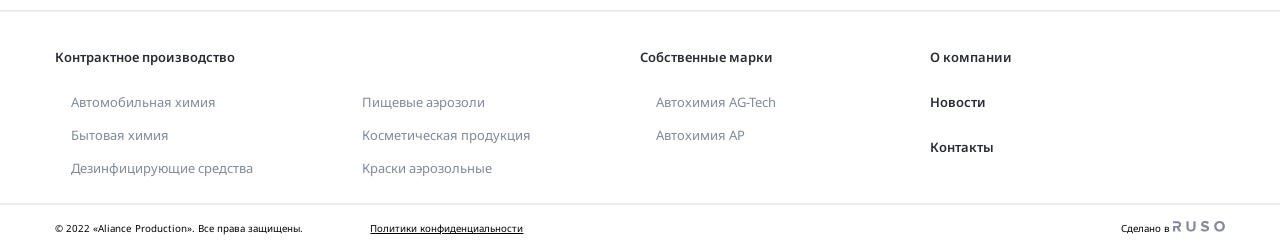
==== commit 4e63f6c3: "add: header page with backgrownd" ====
--- a/about.html
+++ b/about.html
@@ -166,6 +166,22 @@
           alt="sprays"
           class="header-page-image"
         />
+        <div class="container header-page">
+          <div class="separator"></div>
+          <h1 class="header-title">О компании</h1>
+          <nav aria-label="Хлебные крошки">
+            <ol class="breadcrumb">
+              <li><a href="/">Главная</a></li>
+              <li aria-current="page">
+                <span>О компании</span>
+              </li>
+            </ol>
+          </nav>
+        </div>
+      </div>
+    </header>
+    <header class="header-pages">
+      <div class="header-page-background">
         <div class="container header-page">
           <div class="separator"></div>
           <h1 class="header-title">О компании</h1>
--- a/css/style.css
+++ b/css/style.css
@@ -949,6 +949,20 @@
   bottom: 0;
   left: 75rem;
   max-height: 90%;
+}
+.header-page-background {
+  background-image: url("../img/blog-background.png");
+  background-size: cover;
+  background-repeat: no-repeat;
+  background-position: top;
+  position: relative;
+  color: #ffffff;
+}
+.header-page-background .breadcrumb > li > a {
+  color: #ffffff;
+}
+.header-page-background .breadcrumb > li > span {
+  color: #ffffff;
 }
 
 @media (min-width: 1460px) and (max-width: 1920px) {
